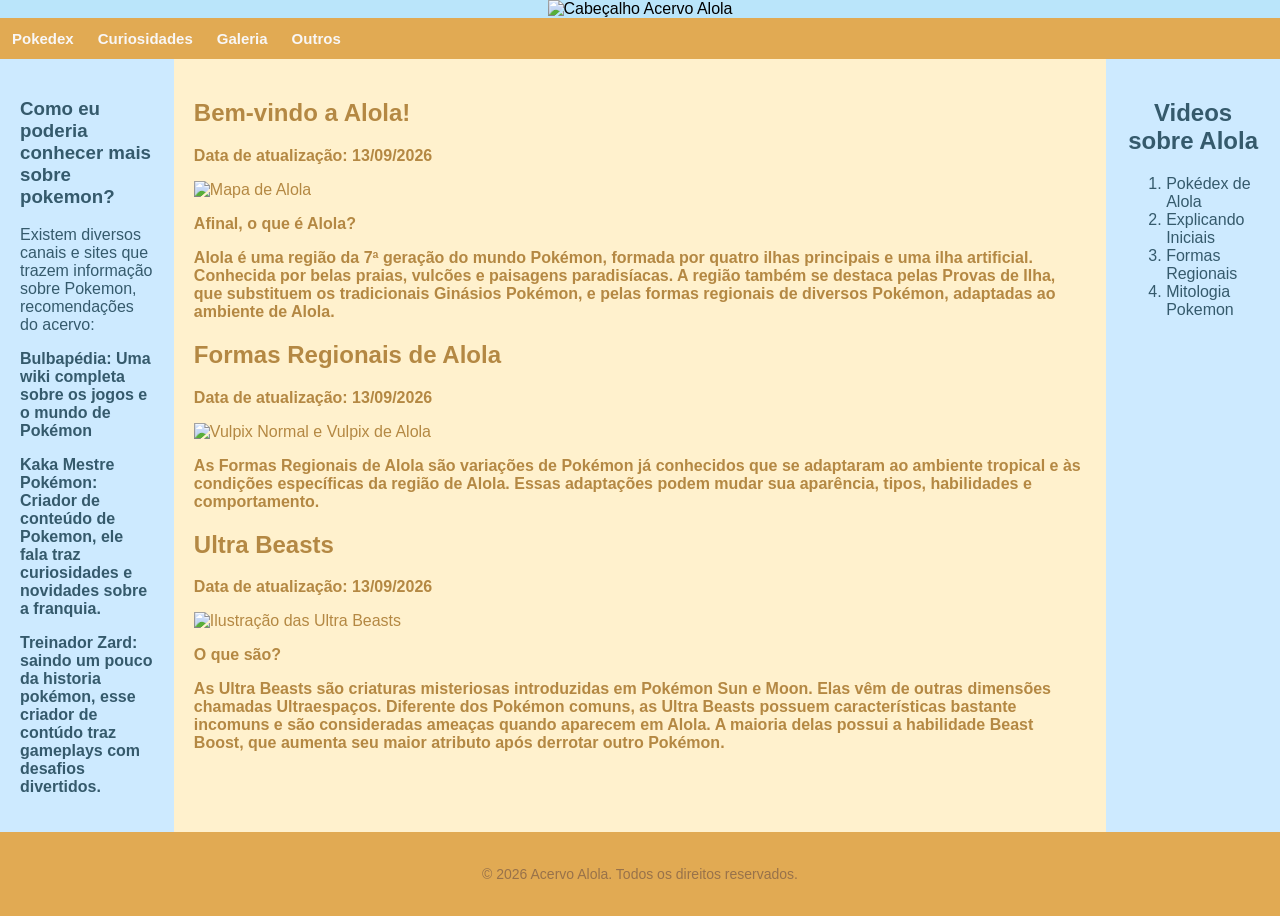
==== index.html @ d991ca40 "Add files via upload" ====
<!DOCTYPE html>
<html lang="pt-br">
<head>
    <meta charset="UTF-8">
    <meta name="viewport" content="width=device-width, initial-scale=1.0">
    <title>Acervo Alola</title>
    <link rel="stylesheet" href="./style.css">
    <link rel="icon" href="./imgs/icon.webp"
</head>
<body>
    <div class="header">
        <img src="./imgs/headr.png" alt="Cabeçalho Acervo Alola">
    </div>
    <div class="menu">
        <a href="https://pokemondb.net/pokedex/game/sun-moon" target="_blank">
        <button>Pokedex</button></a>
        <a href="https://www.youtube.com/watch?v=CaBNW8sfs4Q" target="_blank"><button>Curiosidades</button></a>
        <a href="https://bulbapedia.bulbagarden.net/wiki/Pok%C3%A9mon_Sun_and_Pok%C3%A9mon_Moon_Pok%C3%A9mon_Ultra_Sun_and_Pok%C3%A9mon_Ultra_Moon_The_Alola_Region_Artworks#" target="_blank"><button>Galeria</button></a>
        <a href="https://bulbapedia.bulbagarden.net/wiki/Regional_form" target="_blank"><button>Outros</button></a>
    </div>
    <div class="colunas">
        <div class="coluna">
            <h3>Como eu poderia conhecer mais sobre pokemon?</h3>
            <p>Existem diversos canais e sites que trazem informação sobre Pokemon, recomendações do acervo:</p>
            <p><b><a href="https://bulbapedia.bulbagarden.net/wiki/Alola" target="_blank" >Bulbapédia: Uma wiki completa sobre os jogos e o mundo de Pokémon</a></b></p>
            <p><b><a href="https://www.youtube.com/c/KakaMestrePok%C3%A9mon" target="_blank" >Kaka Mestre Pokémon: Criador de conteúdo de Pokemon, ele fala traz curiosidades e novidades sobre a franquia.</a></b></p>
            <p><b><a href="https://www.youtube.com/@treinadorzard" target="_blank" >Treinador Zard: saindo um pouco da historia pokémon, esse criador de contúdo traz gameplays com desafios divertidos.</a></b></p>
        </div>
        <div class="coluna2">
            <h2>Bem-vindo a Alola!</h2>
            <p><b>Data de atualização: 13/09/2026</b></p>
            <img src="./imgs/Alola mapa.png" alt="Mapa de Alola" width="600px">
            <p><b>Afinal, o que é Alola?</b></p>
            <p><b>Alola é uma região da 7ª geração do mundo Pokémon, formada por quatro ilhas principais e uma ilha artificial. Conhecida por belas praias, vulcões e paisagens paradisíacas. A região também se destaca pelas Provas de Ilha, que substituem os tradicionais Ginásios Pokémon, e pelas formas regionais de diversos Pokémon, adaptadas ao ambiente de Alola.</b></p>
            <h2>Formas Regionais de Alola</h2>
            <p><b>Data de atualização: 13/09/2026</b></p>
            <img src="./imgs/Vulpix duas.png" alt="Vulpix Normal e Vulpix de Alola" width="600px">
            <p><b>As Formas Regionais de Alola são variações de Pokémon já conhecidos que se adaptaram ao ambiente tropical e às condições específicas da região de Alola. Essas adaptações podem mudar sua aparência, tipos, habilidades e comportamento.</b></p>
            <h2>Ultra Beasts</h2>
            <p><b>Data de atualização: 13/09/2026</b></p>
            <img src="./imgs/ultra beast.jpg" alt="Ilustração das Ultra Beasts" width="600px">
            <p><b>O que são?</b></p>
            <p><b>As Ultra Beasts são criaturas misteriosas introduzidas em Pokémon Sun e Moon. Elas vêm de outras dimensões chamadas Ultraespaços. Diferente dos Pokémon comuns, as Ultra Beasts possuem características bastante incomuns e são consideradas ameaças quando aparecem em Alola. A maioria delas possui a habilidade Beast Boost, que aumenta seu maior atributo após derrotar outro Pokémon.</b></p>

        </div>
        <div class="coluna">
            <h2>Videos sobre Alola</h2>
            <ol>
                <li><a href="https://youtu.be/uQLPREAu7hc?si=T7kcRkHQCHoASMbZ" target="_blank" >Pokédex de Alola</a></li>
                <li><a href="https://youtu.be/iy9g3rlwjQU?si=5PAFNRf7I1Y8ooT-" target="_blank" >Explicando Iniciais</a></li>
                <li><a href="https://youtu.be/yJU5cY6dNOQ?si=qy3vKnQooalumiFB" target="_blank" >Formas Regionais</a></li>
                <li><a href="https://youtu.be/txpqnxBL3F4?si=-A85zGk8yXtydjHW" target="_blank" >Mitologia Pokemon</a></li>
               
            </ol>
        </div>
    </div>
    <div class="footer">
        <p style="color: rgb(152, 114, 74);">&copy; 2026 Acervo Alola. Todos os direitos reservados.</p>
    
    </div>
</body>
</html>
---- style.css ----
html, body{
    background-color: #f2f2f2;
    font-family: Arial, Helvetica, sans-serif;
    padding: 0;
    margin: 0;
}
.header{
    background-color: #BAE5FA;
    text-align: center;
}


.menu{
    background-color: #E1AA53;
    margin: 0;
    text-align: center;
    display: flex;
    
}
.menu button{
    background-color: #E1AA53;
    color: rgb(248, 247, 247);
    font-size: 15px;
    font-weight: bold;
    padding: 12px;
    border: none;
    width: auto;
    cursor: pointer;
   
}
.menu button:hover{
    background-color: #916e35;
    
}
@media  screen and (max-width: 600px){
    .menu{
        flex-direction:column;
    }
}
img{
    max-width: 100%;
    height: auto;
}
.colunas{
    display: flex;
}
.coluna{
    background-color: #cdeaff;
    flex: 0.15;
    padding: 20px;
    
}
.coluna2{
    background-color: #FFF1CD;
    flex: 1;
    padding: 20px;
    color:#b48843
}
.footer{
    background-color:#E1AA53;
;
    padding: 20px;
    text-align: center;
    font-size: 14px;
    color: black;
    
}
.coluna a:link{
    color: #355a6c;
    background-color: transparent;
    text-decoration: none;
   
}
.coluna{
    color:#355a6c;
}
   
.coluna h2{
    color: #355a6c;
    text-align: center;
}
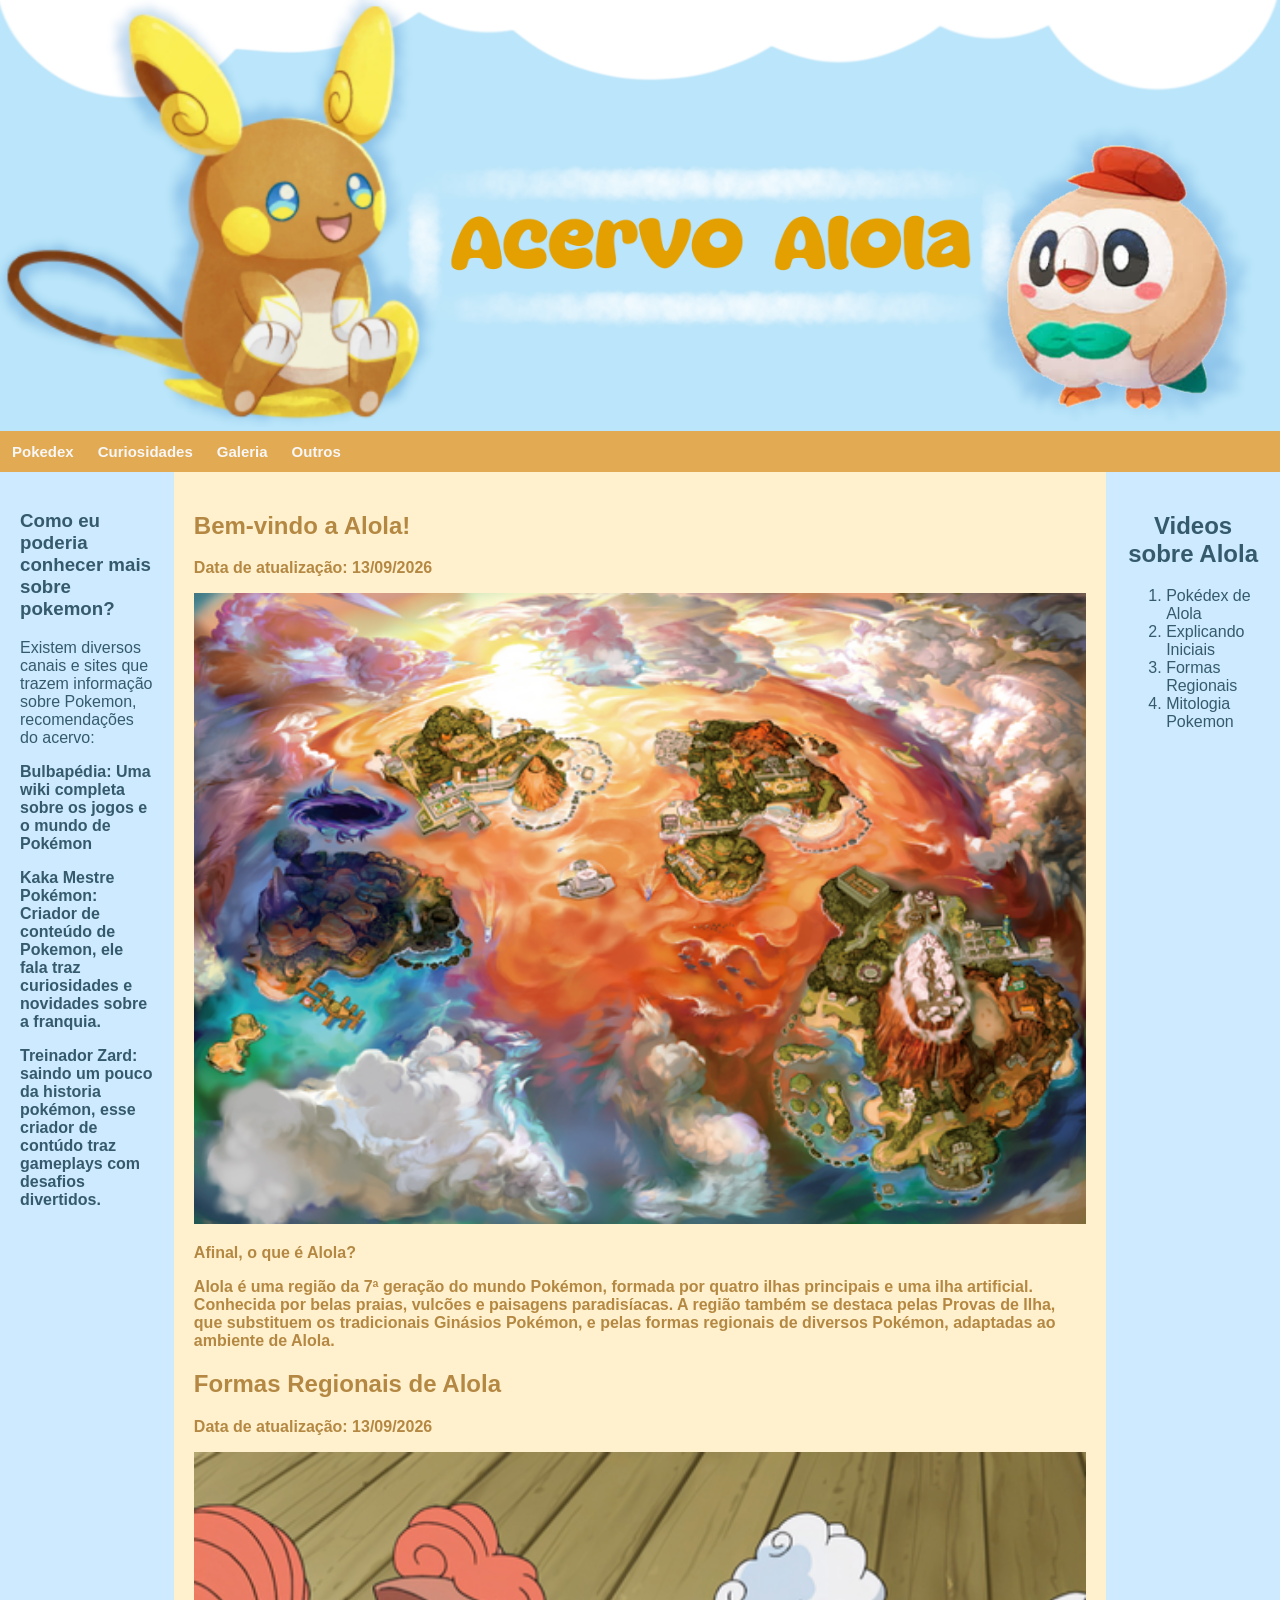
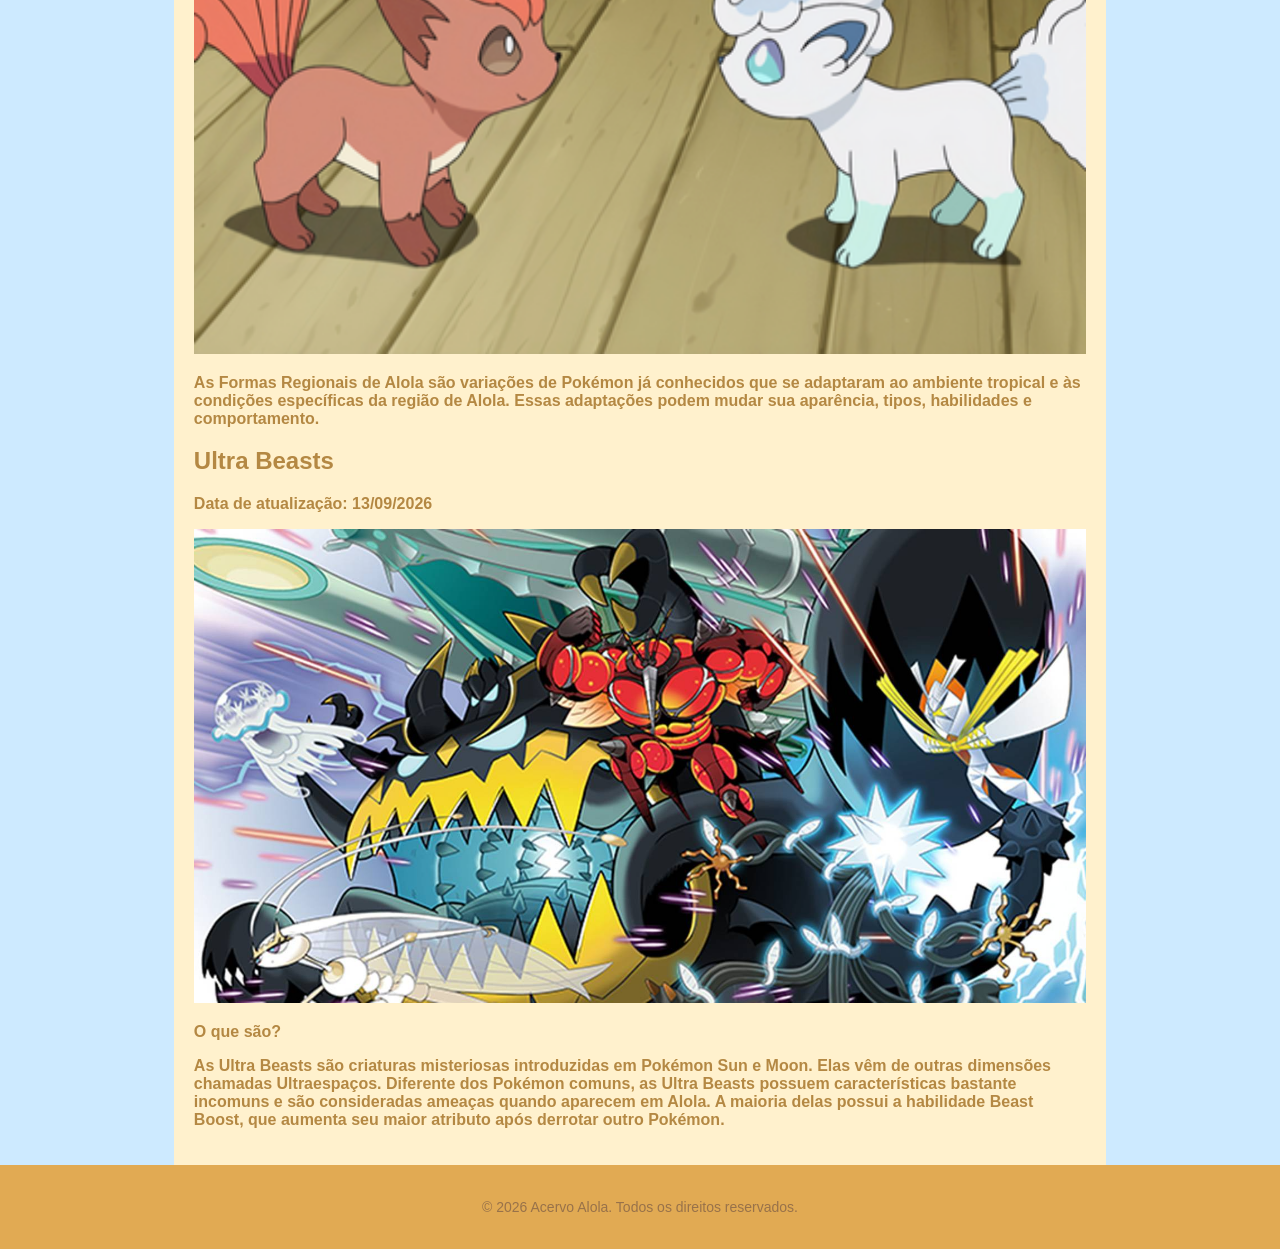
==== commit 90fc00f4: "Ajuste de imagens" ====
--- a/index.html
+++ b/index.html
@@ -29,16 +29,16 @@
         <div class="coluna2">
             <h2>Bem-vindo a Alola!</h2>
             <p><b>Data de atualização: 13/09/2026</b></p>
-            <img src="./imgs/Alola mapa.png" alt="Mapa de Alola" width="600px">
+            <img src="./imgs/Alola mapa.png" alt="Mapa de Alola" width="100%">
             <p><b>Afinal, o que é Alola?</b></p>
             <p><b>Alola é uma região da 7ª geração do mundo Pokémon, formada por quatro ilhas principais e uma ilha artificial. Conhecida por belas praias, vulcões e paisagens paradisíacas. A região também se destaca pelas Provas de Ilha, que substituem os tradicionais Ginásios Pokémon, e pelas formas regionais de diversos Pokémon, adaptadas ao ambiente de Alola.</b></p>
             <h2>Formas Regionais de Alola</h2>
             <p><b>Data de atualização: 13/09/2026</b></p>
-            <img src="./imgs/Vulpix duas.png" alt="Vulpix Normal e Vulpix de Alola" width="600px">
+            <img src="./imgs/Vulpix duas.png" alt="Vulpix Normal e Vulpix de Alola" width="100%">
             <p><b>As Formas Regionais de Alola são variações de Pokémon já conhecidos que se adaptaram ao ambiente tropical e às condições específicas da região de Alola. Essas adaptações podem mudar sua aparência, tipos, habilidades e comportamento.</b></p>
             <h2>Ultra Beasts</h2>
             <p><b>Data de atualização: 13/09/2026</b></p>
-            <img src="./imgs/ultra beast.jpg" alt="Ilustração das Ultra Beasts" width="600px">
+            <img src="./imgs/ultra beast.jpg" alt="Ilustração das Ultra Beasts" width="100%">
             <p><b>O que são?</b></p>
             <p><b>As Ultra Beasts são criaturas misteriosas introduzidas em Pokémon Sun e Moon. Elas vêm de outras dimensões chamadas Ultraespaços. Diferente dos Pokémon comuns, as Ultra Beasts possuem características bastante incomuns e são consideradas ameaças quando aparecem em Alola. A maioria delas possui a habilidade Beast Boost, que aumenta seu maior atributo após derrotar outro Pokémon.</b></p>
 
@@ -59,4 +59,4 @@
     
     </div>
 </body>
-</html>+</html>
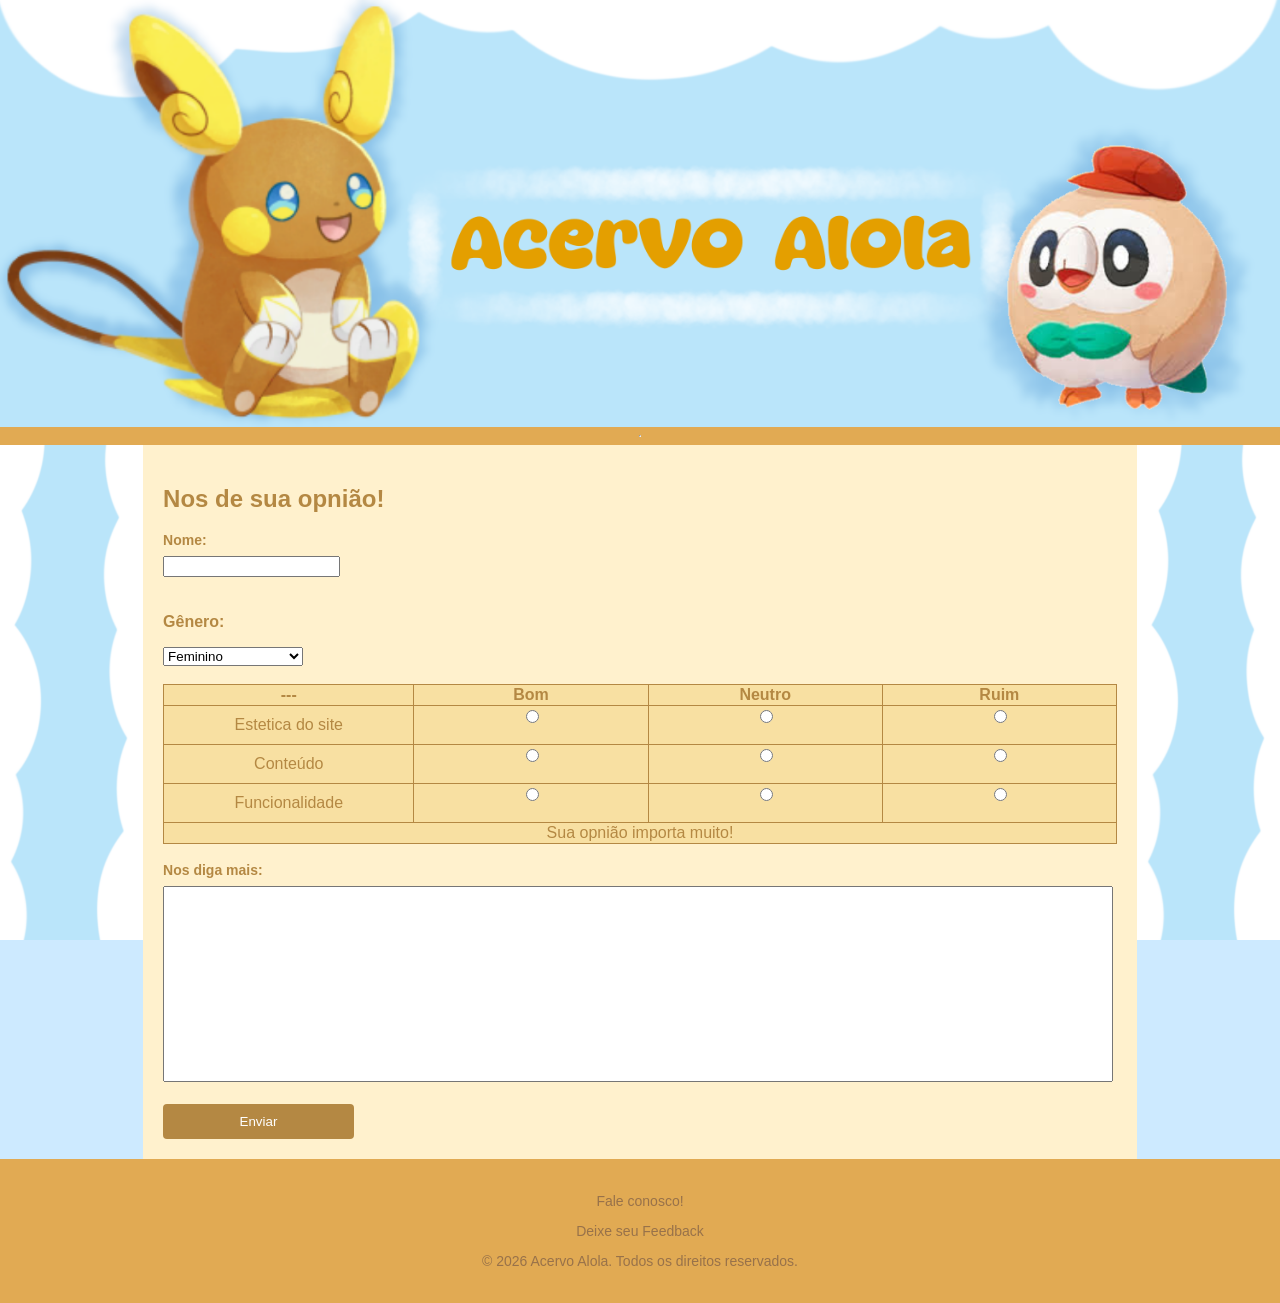
==== commit bf314f4b: "Add files via upload" ====
--- a/index.html
+++ b/index.html
@@ -3,60 +3,96 @@
 <head>
     <meta charset="UTF-8">
     <meta name="viewport" content="width=device-width, initial-scale=1.0">
-    <title>Acervo Alola</title>
-    <link rel="stylesheet" href="./style.css">
-    <link rel="icon" href="./imgs/icon.webp"
+    <title>Feedback</title>
+    <link rel="icon" href="./imgs/icon.webp">
+    <link rel="stylesheet" href="style.css">
+    
 </head>
 <body>
-    <div class="header">
-        <img src="./imgs/headr.png" alt="Cabeçalho Acervo Alola">
-    </div>
-    <div class="menu">
-        <a href="https://pokemondb.net/pokedex/game/sun-moon" target="_blank">
-        <button>Pokedex</button></a>
-        <a href="https://www.youtube.com/watch?v=CaBNW8sfs4Q" target="_blank"><button>Curiosidades</button></a>
-        <a href="https://bulbapedia.bulbagarden.net/wiki/Pok%C3%A9mon_Sun_and_Pok%C3%A9mon_Moon_Pok%C3%A9mon_Ultra_Sun_and_Pok%C3%A9mon_Ultra_Moon_The_Alola_Region_Artworks#" target="_blank"><button>Galeria</button></a>
-        <a href="https://bulbapedia.bulbagarden.net/wiki/Regional_form" target="_blank"><button>Outros</button></a>
-    </div>
-    <div class="colunas">
-        <div class="coluna">
-            <h3>Como eu poderia conhecer mais sobre pokemon?</h3>
-            <p>Existem diversos canais e sites que trazem informação sobre Pokemon, recomendações do acervo:</p>
-            <p><b><a href="https://bulbapedia.bulbagarden.net/wiki/Alola" target="_blank" >Bulbapédia: Uma wiki completa sobre os jogos e o mundo de Pokémon</a></b></p>
-            <p><b><a href="https://www.youtube.com/c/KakaMestrePok%C3%A9mon" target="_blank" >Kaka Mestre Pokémon: Criador de conteúdo de Pokemon, ele fala traz curiosidades e novidades sobre a franquia.</a></b></p>
-            <p><b><a href="https://www.youtube.com/@treinadorzard" target="_blank" >Treinador Zard: saindo um pouco da historia pokémon, esse criador de contúdo traz gameplays com desafios divertidos.</a></b></p>
+    
+        <div class="header">
+            <img src="./imgs/headr.png" alt="Cabeçalho Acervo Alola">
         </div>
-        <div class="coluna2">
-            <h2>Bem-vindo a Alola!</h2>
-            <p><b>Data de atualização: 13/09/2026</b></p>
-            <img src="./imgs/Alola mapa.png" alt="Mapa de Alola" width="100%">
-            <p><b>Afinal, o que é Alola?</b></p>
-            <p><b>Alola é uma região da 7ª geração do mundo Pokémon, formada por quatro ilhas principais e uma ilha artificial. Conhecida por belas praias, vulcões e paisagens paradisíacas. A região também se destaca pelas Provas de Ilha, que substituem os tradicionais Ginásios Pokémon, e pelas formas regionais de diversos Pokémon, adaptadas ao ambiente de Alola.</b></p>
-            <h2>Formas Regionais de Alola</h2>
-            <p><b>Data de atualização: 13/09/2026</b></p>
-            <img src="./imgs/Vulpix duas.png" alt="Vulpix Normal e Vulpix de Alola" width="100%">
-            <p><b>As Formas Regionais de Alola são variações de Pokémon já conhecidos que se adaptaram ao ambiente tropical e às condições específicas da região de Alola. Essas adaptações podem mudar sua aparência, tipos, habilidades e comportamento.</b></p>
-            <h2>Ultra Beasts</h2>
-            <p><b>Data de atualização: 13/09/2026</b></p>
-            <img src="./imgs/ultra beast.jpg" alt="Ilustração das Ultra Beasts" width="100%">
-            <p><b>O que são?</b></p>
-            <p><b>As Ultra Beasts são criaturas misteriosas introduzidas em Pokémon Sun e Moon. Elas vêm de outras dimensões chamadas Ultraespaços. Diferente dos Pokémon comuns, as Ultra Beasts possuem características bastante incomuns e são consideradas ameaças quando aparecem em Alola. A maioria delas possui a habilidade Beast Boost, que aumenta seu maior atributo após derrotar outro Pokémon.</b></p>
 
+        <div class="menu">
+            <hr>
         </div>
-        <div class="coluna">
-            <h2>Videos sobre Alola</h2>
-            <ol>
-                <li><a href="https://youtu.be/uQLPREAu7hc?si=T7kcRkHQCHoASMbZ" target="_blank" >Pokédex de Alola</a></li>
-                <li><a href="https://youtu.be/iy9g3rlwjQU?si=5PAFNRf7I1Y8ooT-" target="_blank" >Explicando Iniciais</a></li>
-                <li><a href="https://youtu.be/yJU5cY6dNOQ?si=qy3vKnQooalumiFB" target="_blank" >Formas Regionais</a></li>
-                <li><a href="https://youtu.be/txpqnxBL3F4?si=-A85zGk8yXtydjHW" target="_blank" >Mitologia Pokemon</a></li>
-               
-            </ol>
+
+        <div class="colunas">
+            <div class="coluna">
+                <img src="imgs/coluna.png">
+
+            </div>
+
+            <div class="coluna2">
+                <h2>Nos de sua opnião!</h2>
+                
+                <form action="https://httpbin.org/post" method="post">
+                
+                    <label for="nomef">Nome:</label>
+                    <input type="text" id="nomef" name="nomef" required> <br>
+                    <p><b>Gênero:</b></p>
+                    <select name="gender" id="gender">
+                        <option>Feminino</option>
+                        <option>Masculino</option>
+                        <option>Outro</option>
+                        <option>Prefiro não informar</option>
+                    </select><br><br>
+            
+                    
+                    
+             <table class="tabela">  
+                <thead>
+                    <tr>
+                        <th>---</th>
+                        <th>Bom</th>
+                        <th>Neutro</th>
+                        <th>Ruim</th>
+                    </tr>
+                </thead>
+                <tbody>
+                    <tr>
+                        <td>Estetica do site</td>
+                        <td><input type="radio" class="bom" id="bom" name="estetica"></td>
+                        <td><input type="radio" class="neutro" id="bom" name="estetica"></td>
+                        <td><input type="radio" class="ruim" id="ruim" name="estetica"></td>
+                    </tr>
+                    <tr>
+                        <td>Conteúdo</td>
+                        <td><input type="radio" class="bom" id="bom" name="cont"></td>
+                        <td><input type="radio" class="neutro" id="bom" name="cont"></td>
+                        <td><input type="radio" class="ruim" id="ruim" name="cont"></td>
+                    </tr>
+                    <tr>
+                        <td>Funcionalidade</td>
+                        <td><input type="radio" class="bom" id="bom" name="fun"></td>
+                        <td><input type="radio" class="neutro" id="bom" name="fun"></td>
+                        <td><input type="radio" class="ruim" id="ruim" name="fun"></td>
+                    </tr>
+                </tbody>
+                <tfoot>
+                    <tr>
+                        <td colspan="4">Sua opnião importa muito!</td>
+                    </tr>
+                </tfoot>
+            </table>
+                <br>
+                <label for="detalhe">Nos diga mais:</label> 
+                <textarea type="text" id="detalhe" name="detalhe"></textarea><br><br>
+                <button type="submit">Enviar</button>
+                </form>
+            
+            </div>
+
+            <div class="coluna">
+                <img src="imgs/coluna.png">
+            </div>
+        </div>
+        <div class="footer">
+            <p style="color: rgb(152, 114, 74);"><a>Fale conosco!</p></a>
+            <p style="color: rgb(152, 114, 74);"><a>Deixe seu Feedback</p></a>
+            <p style="color: rgb(152, 114, 74);">&copy; 2026 Acervo Alola. Todos os direitos reservados.</p>
         </div>
     </div>
-    <div class="footer">
-        <p style="color: rgb(152, 114, 74);">&copy; 2026 Acervo Alola. Todos os direitos reservados.</p>
-    
-    </div>
 </body>
-</html>
+</html>
--- a/style.css
+++ b/style.css
@@ -7,47 +7,20 @@
 .header{
     background-color: #BAE5FA;
     text-align: center;
+    width: auto;
+}
+.header img {
+    max-width: 100%; 
+    height: auto;     
+    display: block;  
+    margin: 0 auto;
 }
 
-
-.menu{
-    background-color: #E1AA53;
-    margin: 0;
-    text-align: center;
-    display: flex;
-    
-}
-.menu button{
-    background-color: #E1AA53;
-    color: rgb(248, 247, 247);
-    font-size: 15px;
-    font-weight: bold;
-    padding: 12px;
-    border: none;
-    width: auto;
-    cursor: pointer;
-   
-}
-.menu button:hover{
-    background-color: #916e35;
-    
-}
-@media  screen and (max-width: 600px){
-    .menu{
-        flex-direction:column;
-    }
-}
-img{
-    max-width: 100%;
-    height: auto;
-}
-.colunas{
-    display: flex;
-}
 .coluna{
     background-color: #cdeaff;
     flex: 0.15;
-    padding: 20px;
+    padding: 0px;
+    text-align: center;
     
 }
 .coluna2{
@@ -56,28 +29,79 @@
     padding: 20px;
     color:#b48843
 }
+.colunas{
+    display: flex;
+    
+}
+.menu{
+    background-color: #E1AA53;
+    margin: 0;
+    text-align: center;
+    display: flex;
+    
+}
 .footer{
     background-color:#E1AA53;
-;
     padding: 20px;
     text-align: center;
     font-size: 14px;
     color: black;
     
 }
-.coluna a:link{
-    color: #355a6c;
-    background-color: transparent;
-    text-decoration: none;
-   
+.coluna2 button{
+  background-color: #b48843;
+  color: white;
+  padding: 10px 15px;
+  border: none;
+  border-radius: 4px;
+  cursor: pointer;
+  width: 20%;
+
 }
-.coluna{
-    color:#355a6c;
+.coluna2 button:hover{
+    background-color: #916e35;
 }
-   
-.coluna h2{
-    color: #355a6c;
-    text-align: center;
+.coluna2 input {
+  margin-bottom: 20px;
 }
 
+.coluna2 label {
+  display: block;
+  margin-bottom: 8px;
+  font-weight: bold;
+  color: #b48843;
+  font-size: 14px;
+}
+.coluna img{
+    width: 100%;
+    min-height: 55vh;
 
+}
+.coluna2 textarea{
+    width: 99%;
+    height: 190px;
+    resize:none;
+}
+
+@media  screen and (max-width: 600px){
+    .colunas{
+        flex-direction: row;
+    }
+}
+.footer a:link{
+  color: rgb(152, 114, 74);
+  text-decoration: none;
+}
+table, th, td{
+    border: 1px solid #b48843;
+    border-collapse: collapse;
+    color: #b48843;
+    text-align: center;
+    
+}
+th, td{
+    background-color: #f8e0a2;
+}
+thead th{
+    width: 10%;
+}
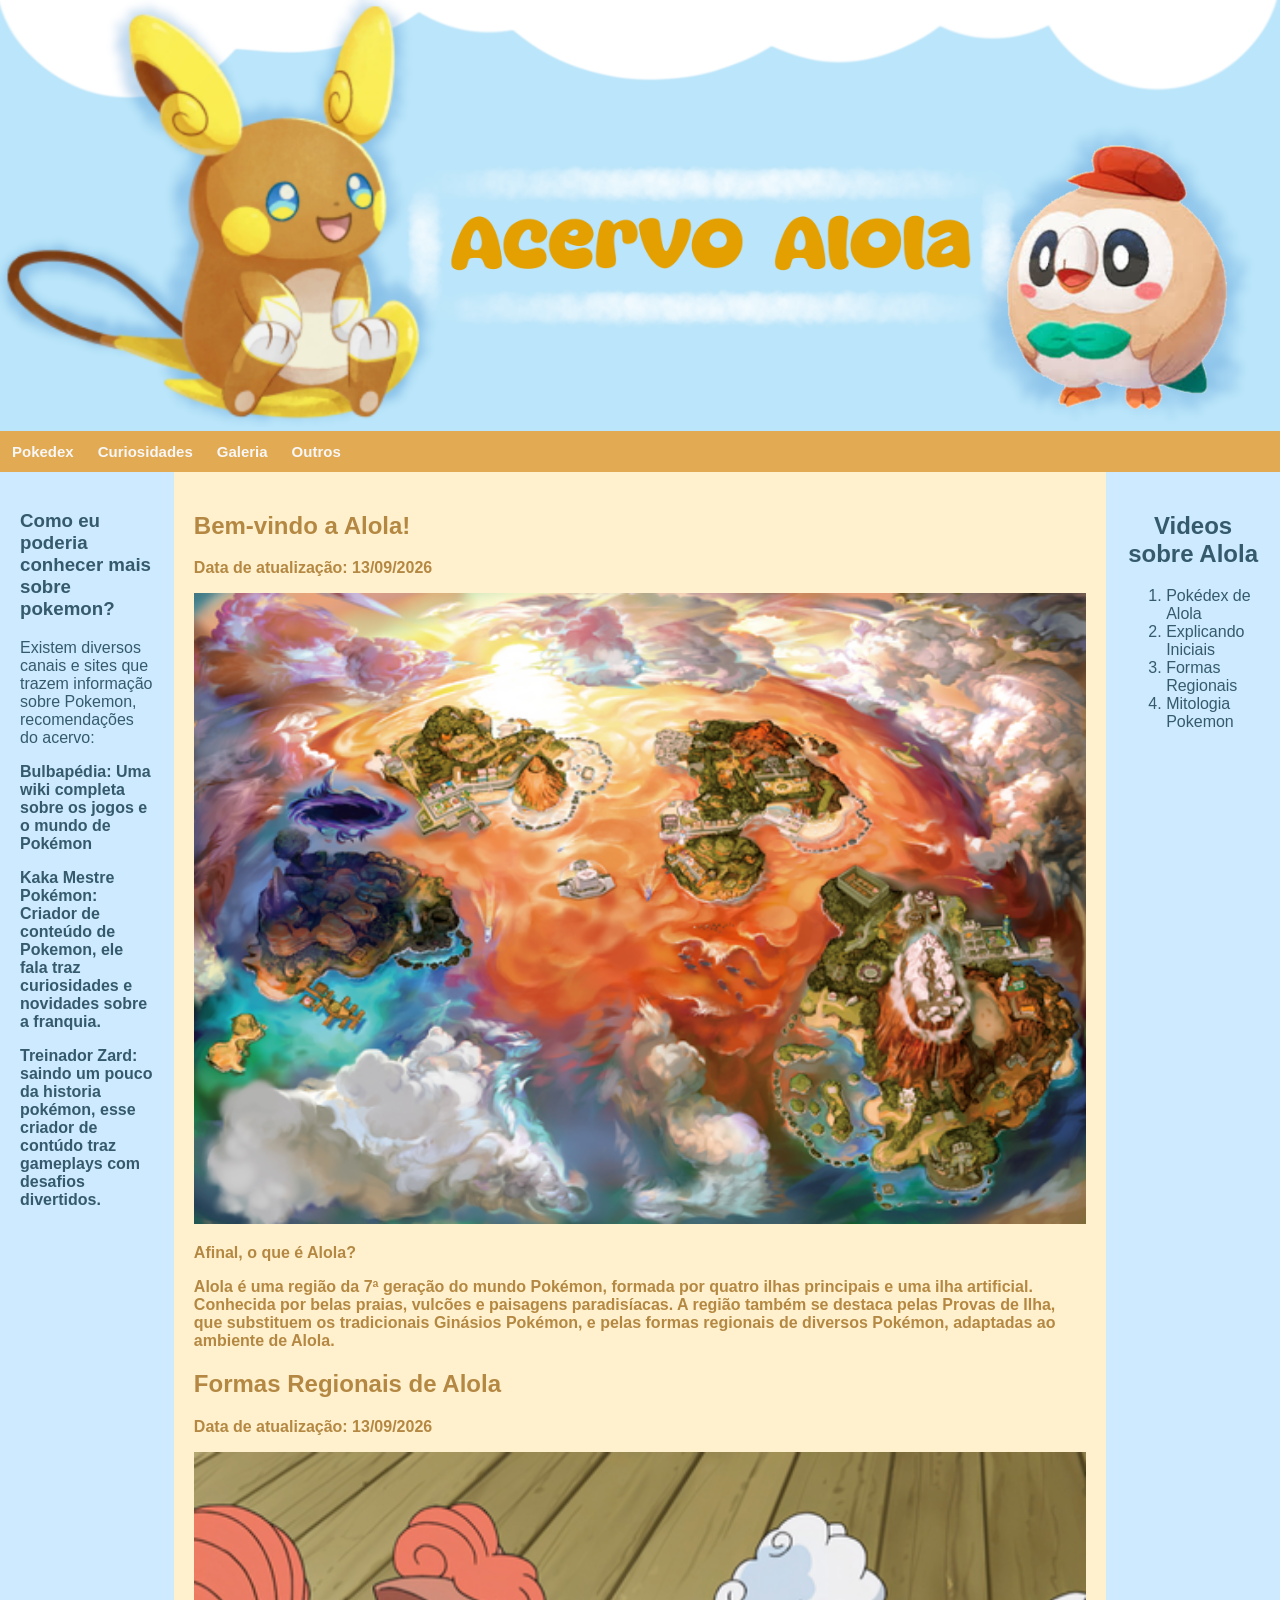
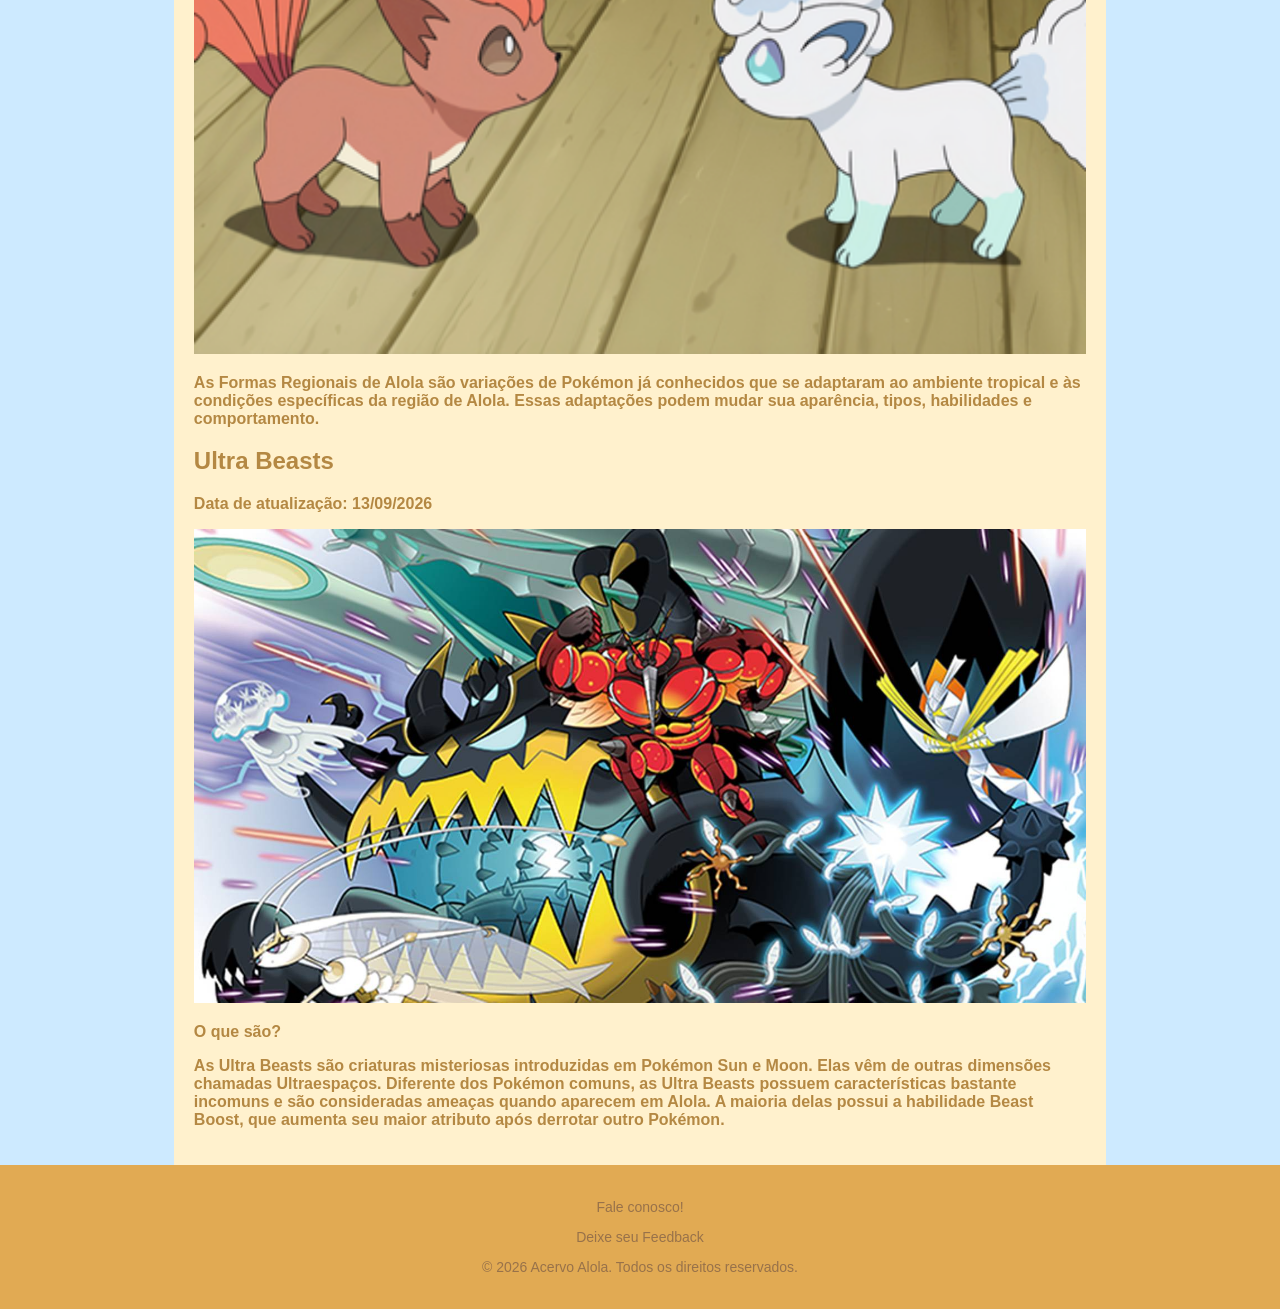
==== commit 94fb2ab9: "Add files via upload" ====
--- a/index.html
+++ b/index.html
@@ -3,96 +3,63 @@
 <head>
     <meta charset="UTF-8">
     <meta name="viewport" content="width=device-width, initial-scale=1.0">
-    <title>Feedback</title>
+    <title>Acervo Alola</title>
+    <link rel="stylesheet" href="./style.css">
     <link rel="icon" href="./imgs/icon.webp">
-    <link rel="stylesheet" href="style.css">
-    
 </head>
 <body>
-    
-        <div class="header">
-            <img src="./imgs/headr.png" alt="Cabeçalho Acervo Alola">
+    <div class="header">
+        <img src="./imgs/headr.png" alt="Cabeçalho Acervo Alola">
+    </div>
+    <div class="menu">
+        <a href="https://pokemondb.net/pokedex/game/sun-moon" target="_blank">
+        <button>Pokedex</button></a>
+        <a href="https://www.youtube.com/watch?v=CaBNW8sfs4Q" target="_blank"><button>Curiosidades</button></a>
+        <a href="https://bulbapedia.bulbagarden.net/wiki/Pok%C3%A9mon_Sun_and_Pok%C3%A9mon_Moon_Pok%C3%A9mon_Ultra_Sun_and_Pok%C3%A9mon_Ultra_Moon_The_Alola_Region_Artworks#" target="_blank"><button>Galeria</button></a>
+        <a href="https://bulbapedia.bulbagarden.net/wiki/Regional_form" target="_blank"><button>Outros</button></a>
+    </div>
+    <div class="colunas">
+        <div class="coluna">
+            <h3>Como eu poderia conhecer mais sobre pokemon?</h3>
+            <p>Existem diversos canais e sites que trazem informação sobre Pokemon, recomendações do acervo:</p>
+            <p><b><a href="https://bulbapedia.bulbagarden.net/wiki/Alola" target="_blank" >Bulbapédia: Uma wiki completa sobre os jogos e o mundo de Pokémon</a></b></p>
+            <p><b><a href="https://www.youtube.com/c/KakaMestrePok%C3%A9mon" target="_blank" >Kaka Mestre Pokémon: Criador de conteúdo de Pokemon, ele fala traz curiosidades e novidades sobre a franquia.</a></b></p>
+            <p><b><a href="https://www.youtube.com/@treinadorzard" target="_blank" >Treinador Zard: saindo um pouco da historia pokémon, esse criador de contúdo traz gameplays com desafios divertidos.</a></b></p>
         </div>
+        <div class="coluna2">
+            <h2>Bem-vindo a Alola!</h2>
+            <p><b>Data de atualização: 13/09/2026</b></p>
+            <img src="./imgs/Alola mapa.png" alt="Mapa de Alola" width="100%">
+            <p><b>Afinal, o que é Alola?</b></p>
+            <p><b>Alola é uma região da 7ª geração do mundo Pokémon, formada por quatro ilhas principais e uma ilha artificial. Conhecida por belas praias, vulcões e paisagens paradisíacas. A região também se destaca pelas Provas de Ilha, que substituem os tradicionais Ginásios Pokémon, e pelas formas regionais de diversos Pokémon, adaptadas ao ambiente de Alola.</b></p>
+            <h2>Formas Regionais de Alola</h2>
+            <p><b>Data de atualização: 13/09/2026</b></p>
+            <img src="./imgs/Vulpix duas.png" alt="Vulpix Normal e Vulpix de Alola" width="100%">
+            <p><b>As Formas Regionais de Alola são variações de Pokémon já conhecidos que se adaptaram ao ambiente tropical e às condições específicas da região de Alola. Essas adaptações podem mudar sua aparência, tipos, habilidades e comportamento.</b></p>
+            <h2>Ultra Beasts</h2>
+            <p><b>Data de atualização: 13/09/2026</b></p>
+            <img src="./imgs/ultra beast.jpg" alt="Ilustração das Ultra Beasts" width="100%">
+            <p><b>O que são?</b></p>
+            <p><b>As Ultra Beasts são criaturas misteriosas introduzidas em Pokémon Sun e Moon. Elas vêm de outras dimensões chamadas Ultraespaços. Diferente dos Pokémon comuns, as Ultra Beasts possuem características bastante incomuns e são consideradas ameaças quando aparecem em Alola. A maioria delas possui a habilidade Beast Boost, que aumenta seu maior atributo após derrotar outro Pokémon.</b></p>
 
-        <div class="menu">
-            <hr>
         </div>
-
-        <div class="colunas">
-            <div class="coluna">
-                <img src="imgs/coluna.png">
-
-            </div>
-
-            <div class="coluna2">
-                <h2>Nos de sua opnião!</h2>
-                
-                <form action="https://httpbin.org/post" method="post">
-                
-                    <label for="nomef">Nome:</label>
-                    <input type="text" id="nomef" name="nomef" required> <br>
-                    <p><b>Gênero:</b></p>
-                    <select name="gender" id="gender">
-                        <option>Feminino</option>
-                        <option>Masculino</option>
-                        <option>Outro</option>
-                        <option>Prefiro não informar</option>
-                    </select><br><br>
-            
-                    
-                    
-             <table class="tabela">  
-                <thead>
-                    <tr>
-                        <th>---</th>
-                        <th>Bom</th>
-                        <th>Neutro</th>
-                        <th>Ruim</th>
-                    </tr>
-                </thead>
-                <tbody>
-                    <tr>
-                        <td>Estetica do site</td>
-                        <td><input type="radio" class="bom" id="bom" name="estetica"></td>
-                        <td><input type="radio" class="neutro" id="bom" name="estetica"></td>
-                        <td><input type="radio" class="ruim" id="ruim" name="estetica"></td>
-                    </tr>
-                    <tr>
-                        <td>Conteúdo</td>
-                        <td><input type="radio" class="bom" id="bom" name="cont"></td>
-                        <td><input type="radio" class="neutro" id="bom" name="cont"></td>
-                        <td><input type="radio" class="ruim" id="ruim" name="cont"></td>
-                    </tr>
-                    <tr>
-                        <td>Funcionalidade</td>
-                        <td><input type="radio" class="bom" id="bom" name="fun"></td>
-                        <td><input type="radio" class="neutro" id="bom" name="fun"></td>
-                        <td><input type="radio" class="ruim" id="ruim" name="fun"></td>
-                    </tr>
-                </tbody>
-                <tfoot>
-                    <tr>
-                        <td colspan="4">Sua opnião importa muito!</td>
-                    </tr>
-                </tfoot>
-            </table>
-                <br>
-                <label for="detalhe">Nos diga mais:</label> 
-                <textarea type="text" id="detalhe" name="detalhe"></textarea><br><br>
-                <button type="submit">Enviar</button>
-                </form>
-            
-            </div>
-
-            <div class="coluna">
-                <img src="imgs/coluna.png">
-            </div>
+        <div class="coluna">
+            <h2>Videos sobre Alola</h2>
+            <ol>
+                <li><a href="https://youtu.be/uQLPREAu7hc?si=T7kcRkHQCHoASMbZ" target="_blank" >Pokédex de Alola</a></li>
+                <li><a href="https://youtu.be/iy9g3rlwjQU?si=5PAFNRf7I1Y8ooT-" target="_blank" >Explicando Iniciais</a></li>
+                <li><a href="https://youtu.be/yJU5cY6dNOQ?si=qy3vKnQooalumiFB" target="_blank" >Formas Regionais</a></li>
+                <li><a href="https://youtu.be/txpqnxBL3F4?si=-A85zGk8yXtydjHW" target="_blank" >Mitologia Pokemon</a></li>
+               
+            </ol>
         </div>
-        <div class="footer">
-            <p style="color: rgb(152, 114, 74);"><a>Fale conosco!</p></a>
-            <p style="color: rgb(152, 114, 74);"><a>Deixe seu Feedback</p></a>
-            <p style="color: rgb(152, 114, 74);">&copy; 2026 Acervo Alola. Todos os direitos reservados.</p>
-        </div>
+        
+    </div>
+    <div class="footer">
+        <p style="color: rgb(152, 114, 74);"><a href="./formulario/index.html">Fale conosco!</a></p>
+        <p style="color: rgb(152, 114, 74);"><a href="./feedback/index.html">Deixe seu Feedback</p></a>
+        <p style="color: rgb(152, 114, 74);">&copy; 2026 Acervo Alola. Todos os direitos reservados.</p>
+        
     </div>
 </body>
 </html>
--- a/style.css
+++ b/style.css
@@ -7,20 +7,47 @@
 .header{
     background-color: #BAE5FA;
     text-align: center;
-    width: auto;
-}
-.header img {
-    max-width: 100%; 
-    height: auto;     
-    display: block;  
-    margin: 0 auto;
 }
 
+
+.menu{
+    background-color: #E1AA53;
+    margin: 0;
+    text-align: center;
+    display: flex;
+    
+}
+.menu button{
+    background-color: #E1AA53;
+    color: rgb(248, 247, 247);
+    font-size: 15px;
+    font-weight: bold;
+    padding: 12px;
+    border: none;
+    width: auto;
+    cursor: pointer;
+   
+}
+.menu button:hover{
+    background-color: #916e35;
+    
+}
+@media  screen and (max-width: 600px){
+    .menu{
+        flex-direction:column;
+    }
+}
+img{
+    max-width: 100%;
+    height: auto;
+}
+.colunas{
+    display: flex;
+}
 .coluna{
     background-color: #cdeaff;
     flex: 0.15;
-    padding: 0px;
-    text-align: center;
+    padding: 20px;
     
 }
 .coluna2{
@@ -29,79 +56,31 @@
     padding: 20px;
     color:#b48843
 }
-.colunas{
-    display: flex;
-    
-}
-.menu{
-    background-color: #E1AA53;
-    margin: 0;
-    text-align: center;
-    display: flex;
-    
-}
 .footer{
     background-color:#E1AA53;
+;
     padding: 20px;
     text-align: center;
     font-size: 14px;
     color: black;
     
 }
-.coluna2 button{
-  background-color: #b48843;
-  color: white;
-  padding: 10px 15px;
-  border: none;
-  border-radius: 4px;
-  cursor: pointer;
-  width: 20%;
-
+.coluna a:link{
+    color: #355a6c;
+    background-color: transparent;
+    text-decoration: none;
+   
 }
-.coluna2 button:hover{
-    background-color: #916e35;
+.coluna{
+    color:#355a6c;
 }
-.coluna2 input {
-  margin-bottom: 20px;
+   
+.coluna h2{
+    color: #355a6c;
+    text-align: center;
+}
+a{
+    color: rgb(152, 114, 74);
+    text-decoration: none;
 }
 
-.coluna2 label {
-  display: block;
-  margin-bottom: 8px;
-  font-weight: bold;
-  color: #b48843;
-  font-size: 14px;
-}
-.coluna img{
-    width: 100%;
-    min-height: 55vh;
-
-}
-.coluna2 textarea{
-    width: 99%;
-    height: 190px;
-    resize:none;
-}
-
-@media  screen and (max-width: 600px){
-    .colunas{
-        flex-direction: row;
-    }
-}
-.footer a:link{
-  color: rgb(152, 114, 74);
-  text-decoration: none;
-}
-table, th, td{
-    border: 1px solid #b48843;
-    border-collapse: collapse;
-    color: #b48843;
-    text-align: center;
-    
-}
-th, td{
-    background-color: #f8e0a2;
-}
-thead th{
-    width: 10%;
-}
